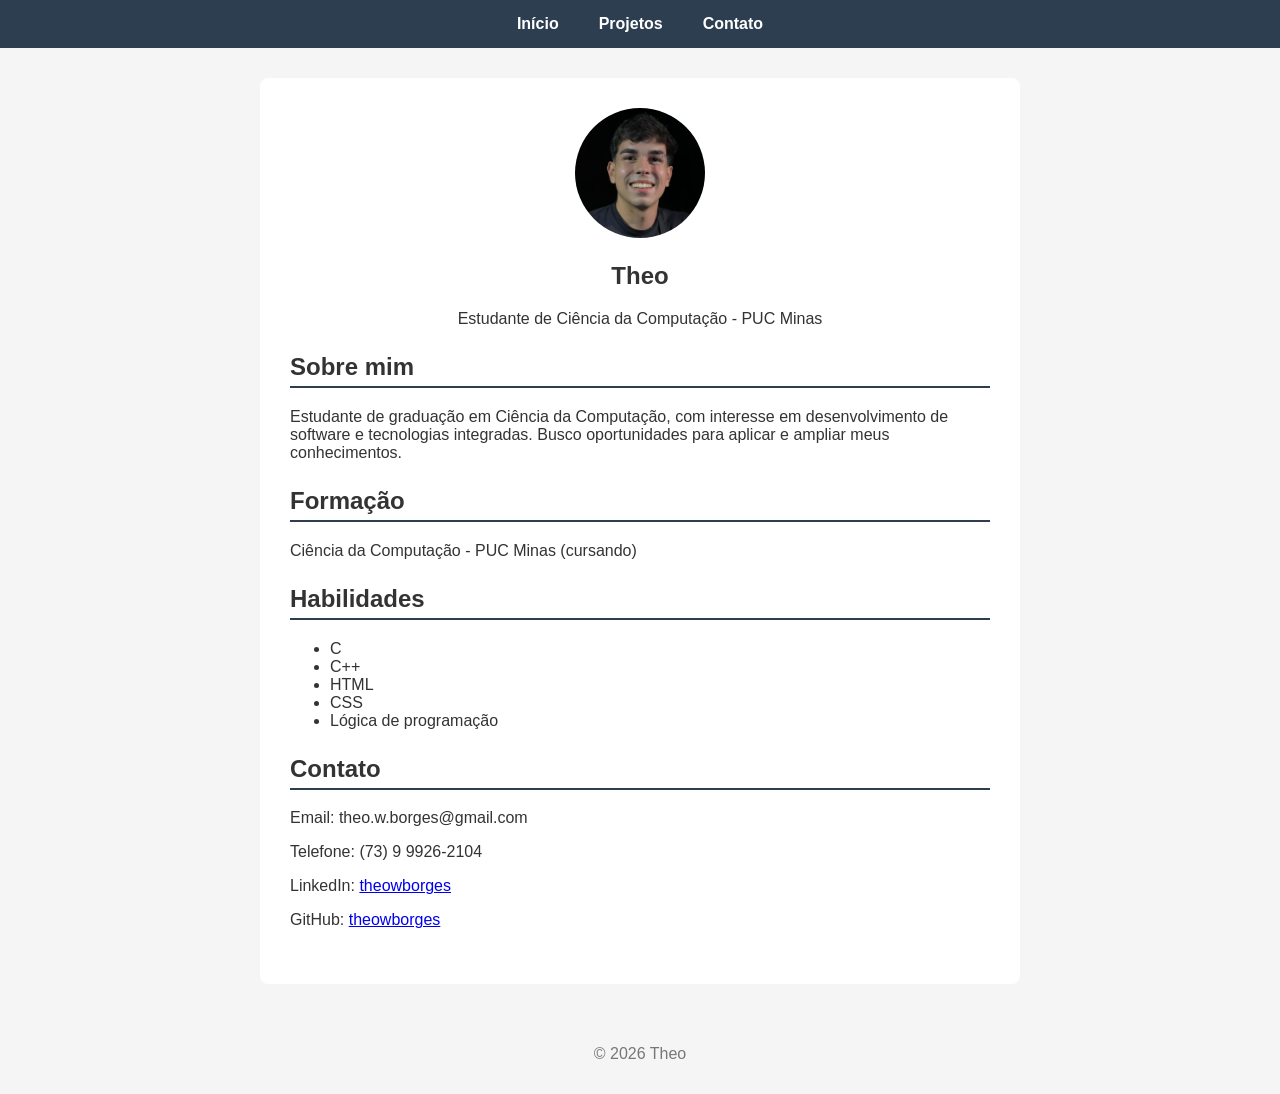
==== Semana 3/public/index.html @ 44777303 "Alterações do site - matrícula: 910722" ====
<!DOCTYPE html>
<html lang="pt-br">
<head>
  <meta charset="UTF-8">
  <title>Currículo - Theo Borges</title>
  <link rel="stylesheet" href="style.css">
</head>
<body>

    <header>
    <nav>
      <ul>
        <li><a href="index.html">Início</a></li>
        <li><a href="#">Projetos</a></li>
        <li><a href="#">Contato</a></li>
      </ul>
    </nav>
  </header>

  <main>
    <section id="perfil">
      <img src="foto.jpeg" alt="Foto de Theo">
      <h1>Theo</h1>
      <p>Estudante de Ciência da Computação - PUC Minas</p>
    </section>

    <section id="sobre">
      <h2>Sobre mim</h2>
      <p>
        Estudante de graduação em Ciência da Computação, com interesse em
        desenvolvimento de software e tecnologias integradas. Busco
        oportunidades para aplicar e ampliar meus conhecimentos.
      </p>
    </section>

    <section id="formacao">
      <h2>Formação</h2>
      <p>Ciência da Computação - PUC Minas (cursando)</p>
    </section>

    <section id="habilidades">
      <h2>Habilidades</h2>
      <ul>
        <li>C</li>
        <li>C++</li>
        <li>HTML</li>
        <li>CSS</li>
        <li>Lógica de programação</li>
      </ul>
    </section>

    <section id="contato">
      <h2>Contato</h2>
      <p>Email: theo.w.borges@gmail.com</p>
      <p>Telefone: (73) 9 9926-2104 </p>
      <p>LinkedIn: <a href="https://www.linkedin.com/in/theowborges" target="_blank">theowborges</a></p>
      </p>GitHub: <a href="https://github.com/theowborges" target="_blank">theowborges</a></p>
    </section>
  </main>

  <footer>
    <p>&copy; 2026 Theo</p>
  </footer>

</body>
</html>
---- Semana 3/public/style.css ----
body {
  font-family: Arial, sans-serif;
  margin: 0;
  padding: 0;
  background-color: #f5f5f5;
  color: #333;
}

header {
  background-color: #2c3e50;
}

nav ul {
  list-style: none;
  display: flex;
  justify-content: center;
  padding: 15px 0;
  margin: 0;
}

nav ul li {
  margin: 0 20px;
}

nav ul li a {
  color: white;
  text-decoration: none;
  font-weight: bold;
}

nav ul li a:hover {
  color: #f1c40f;
}

main {
  max-width: 700px;
  margin: 30px auto;
  background-color: white;
  padding: 30px;
  border-radius: 8px;
}

#perfil {
  text-align: center;
}

#perfil img {
    width: 130px;
    height: 130px;
    border-radius: 50%;
    object-fit: cover;
}

section {
  margin-bottom: 25px;
}

h2 {
  border-bottom: 2px solid #2c3e50;
  padding-bottom: 5px;
}

footer {
  text-align: center;
  padding: 15px;
  color: #777;
}
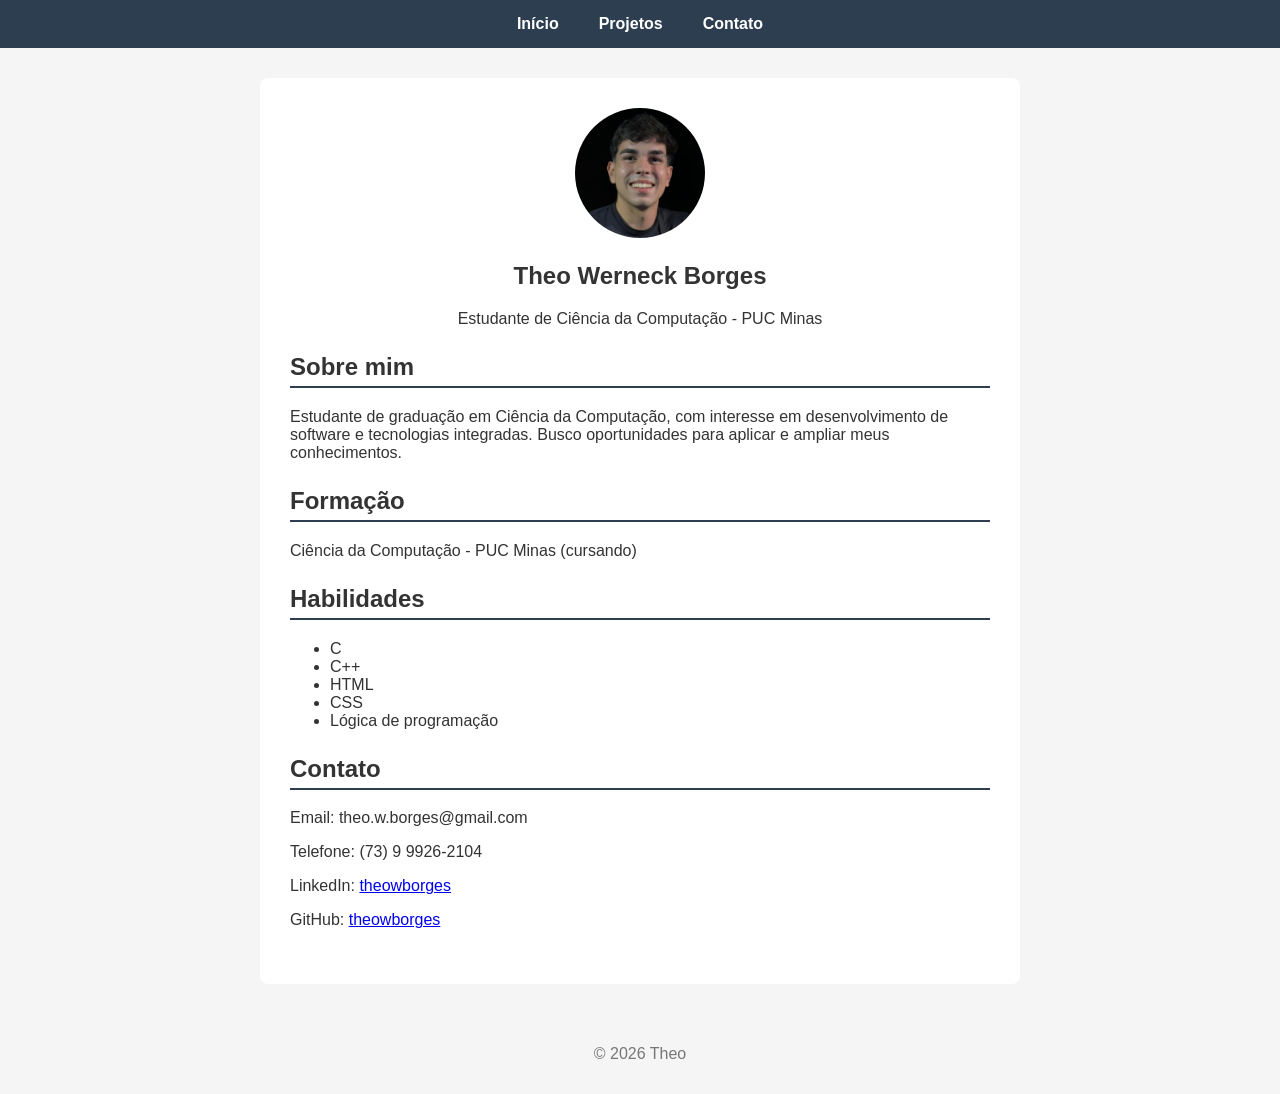
==== commit 6addd695: "Ajuste no currículo" ====
--- a/Semana 3/public/index.html
+++ b/Semana 3/public/index.html
@@ -20,7 +20,7 @@
   <main>
     <section id="perfil">
       <img src="foto.jpeg" alt="Foto de Theo">
-      <h1>Theo</h1>
+      <h1>Theo Werneck Borges</h1>
       <p>Estudante de Ciência da Computação - PUC Minas</p>
     </section>
 
